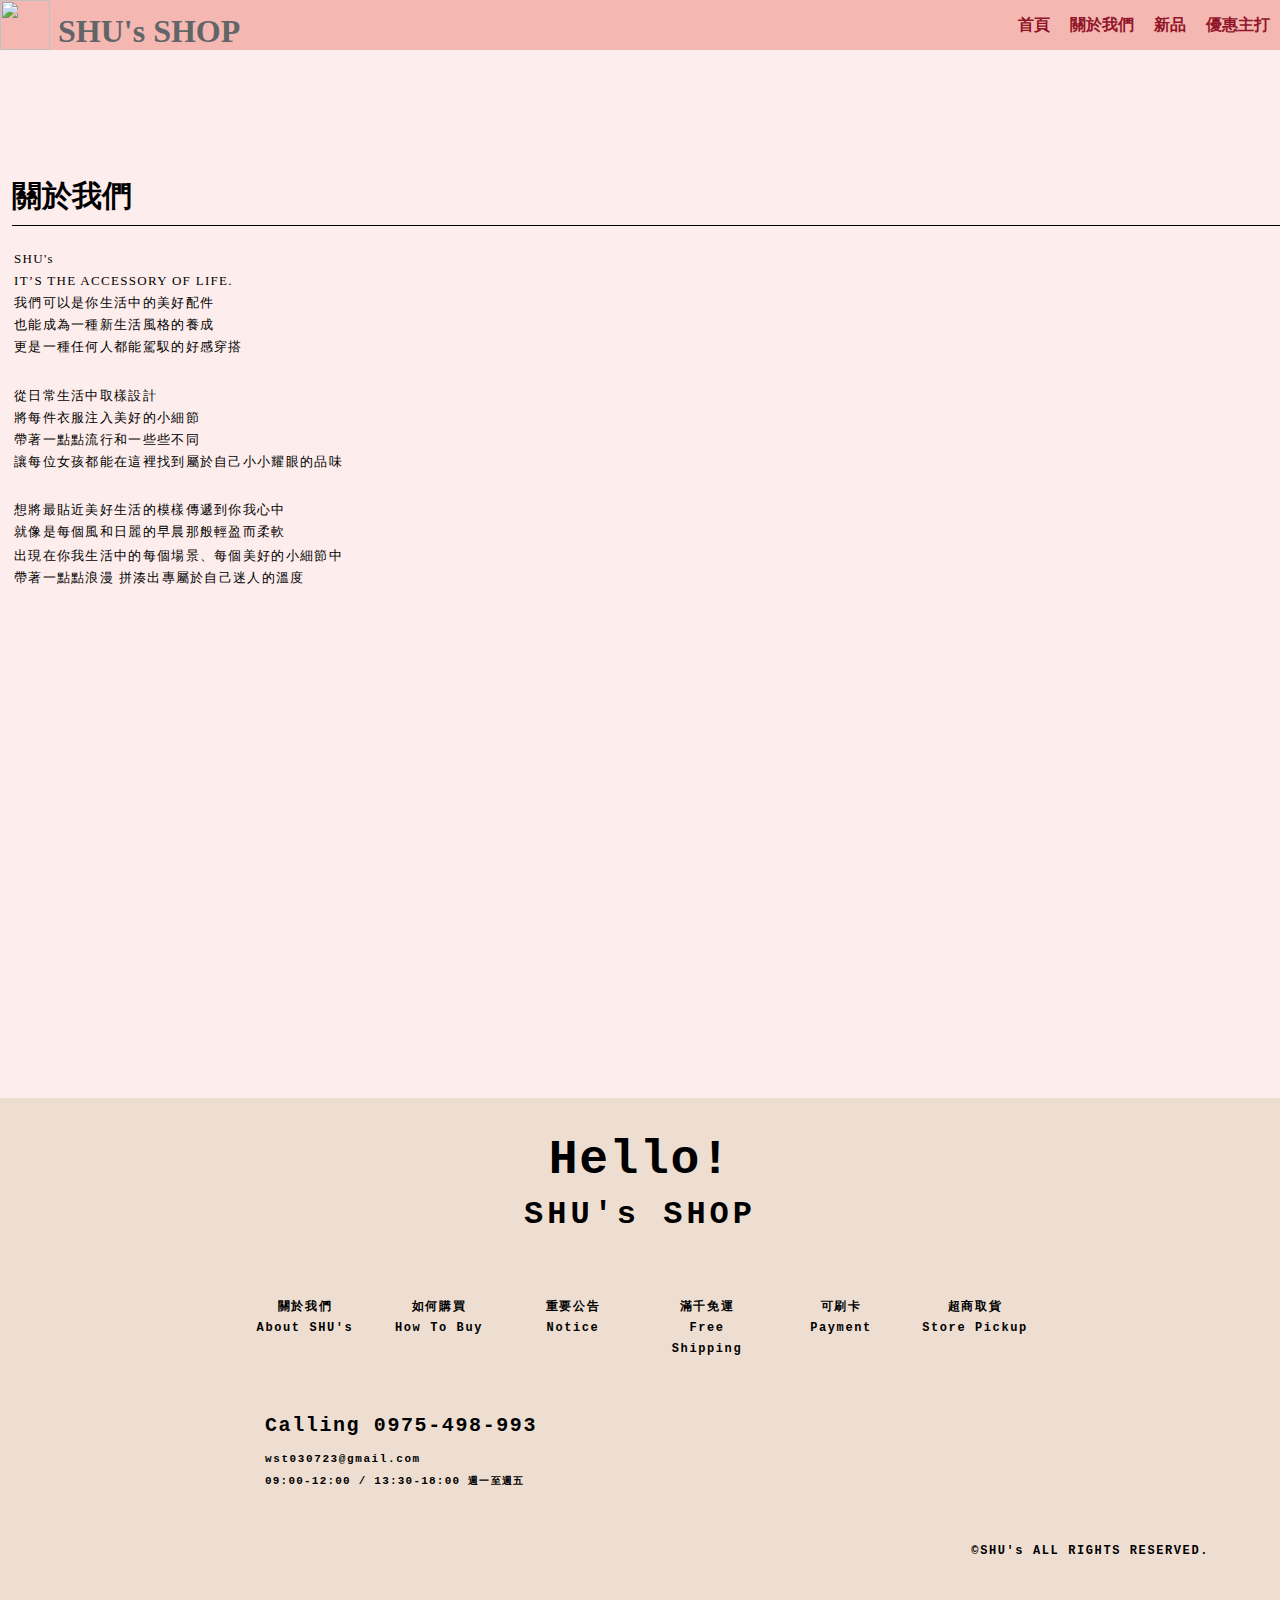
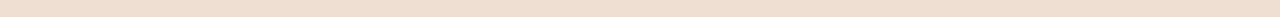
==== Final/about.html @ bb44dcb4 "Final" ====
<!DOCTYPE html>
<html lang="en">

<head>
    <meta charset="UTF-8">
    <meta name="viewport" content="width=device-width, initial-scale=1.0,shrink-to-fit=no">
    <title>SHU's SHOP</title>
    <link rel="icon" href="C:\Users\wst03\Desktop\報告\IMG\logo2.png">
    <link rel=stylesheet type="text/css" href="about.css">



</head>

<body>
    <input type="checkbox" name="" id="menu">

    <div class="header">
        <h1 class="logo">
            <img src="C:\Users\wst03\Desktop\報告\IMG\logo5.png" width="50px" height="50px"> SHU's SHOP</h1>
        <label for="menu" class="btn"> 
                    <span>選單</span>
                </label>
        <nav>
            <a href="home.html"><b>首頁</b></a>
            <a href="about.html"><b>關於我們</b></a>
            <a href="news.html"><b>新品</b></a>
            <a href="sales.html"><b>優惠主打</b></a>
        </nav>
    </div>

    <div class="wrap">
        <div class="corp-content-hd">
            <h1>關於我們</h1>
        </div>
        <div class="corp-content-bd">
            <table width="100%">
                <tr>
                    <td>
                        <p>
                            <font size="2" face="微軟正黑體">
                                SHU's
                                <br> IT’S THE ACCESSORY OF LIFE.
                                <br> 我們可以是你生活中的美好配件
                                <br> 也能成為一種新生活風格的養成
                                <br> 更是一種任何人都能駕馭的好感穿搭
                                <br>
                            </font>
                        </p>
                    </td>
                </tr>
                <tr>
                    <td>
                        <font size=2 face=微軟正黑體>　</font>
                    </td>
                </tr>
                <tr>
                    <td>
                        <font size="2" face="微軟正黑體">
                            從日常生活中取樣設計<br> 將每件衣服注入美好的小細節
                            <br> 帶著一點點流行和一些些不同
                            <br> 讓每位女孩都能在這裡找到屬於自己小小耀眼的品味
                            <br>
                        </font>
                    </td>
                </tr>
                <tr>
                    <td>
                        <font size=2 face=微軟正黑體>　</font>
                    </td>
                </tr>
                <tr>
                    <td>
                        <font size="2" face="微軟正黑體">
                            想將最貼近美好生活的模樣傳遞到你我心中<br> 就像是每個風和日麗的早晨那般輕盈而柔軟
                            <br>
                        </font>
                    </td>
                </tr>
                <tr>
                    <td>
                        <font size="2" face="微軟正黑體">
                            出現在你我生活中的每個場景、每個美好的小細節中<br> 帶著一點點浪漫 拼湊出專屬於自己迷人的溫度<br>
                        </font>
                    </td>
                </tr>
            </table>
        </div>
    </div>

    <div class="footer">
        <div class="footer__slogan">Hello!<span>SHU's SHOP</span></div>
        <div class="footer__menu">
            <ul>
                <li>
                    <a href="about.html">
                        <span class="translate_tw">關於我們</span>
                        <span class="translate_en">About SHU's</span>
                    </a>
                </li>
                <li>
                    <a href="how to buy.html">
                        <span class="translate_tw">如何購買</span>
                        <span class="translate_en">How To Buy</span>
                    </a>
                </li>
                <li>
                    <a href="notice.html">
                        <span class="translate_tw">重要公告</span>
                        <span class="translate_en">Notice</span>
                    </a>
                </li>
                <li>
                    <a href="home.html">
                        <span class="translate_tw">滿千免運</span>
                        <span class="translate_en">Free Shipping</span>
                    </a>
                </li>
                <li>
                    <a href="home.html">
                        <span class="translate_tw">可刷卡</span>
                        <span class="translate_en">Payment</span>
                    </a>
                </li>
                <li>
                    <a href="home.html">
                        <span class="translate_tw">超商取貨</span>
                        <span class="translate_en">Store Pickup</span>
                    </a>
                </li>
            </ul>
        </div>
        <div class="footer__contact">
            <p class="footer__phone">Calling 0975-498-993</p>
            <p class="footer__email">wst030723@gmail.com</p>
            <p class="footer__BH">09:00-12:00 / 13:30-18:00 <span>週一至週五</span></p>
            <p class="footer__copyright"> ©SHU's ALL RIGHTS RESERVED.
            </p>
        </div>

</body>

</html>
---- Final/about.css ----
* {
    margin: 0;
    padding: 0;
    list-style: none;
}

body {
    background: #FDEDEC;
}

.header {
    height: 50px;
    background-color: #F5B7B1;
    color: #626567;
    position: relative;
    font-family: Comic Sans MS;
}

.btn {
    width: 40px;
    height: 40px;
    background-color: #FBEEE6;
    display: block;
    position: absolute;
    top: 5px;
    right: 10px;
}

.btn span {
    opacity: 0;
    width: 1px;
    height: 1px;
    display: block;
    overflow: hidden;
}

.btn::before {
    content: '';
    position: absolute;
    height: 2px;
    left: 2px;
    width: 36px;
    background-color: #626567;
    top: 0;
    bottom: 0;
    margin: auto;
    box-shadow: 0px 8px 0px #F5B7B1, 0px -8px 0px #F5B7B1;
}

nav {
    width: 15%;
    height: 100vh;
    background-color: #FADBD8;
    position: absolute;
    top: 50px;
    left: -100%;
    font-family: 微軟正黑體;
}

nav a {
    display: block;
    text-decoration: none;
    color: #566573;
    padding: 5px 10px;
    border-bottom: 1px solid lightcoral;
}

a:hover {
    background-color: #FEF5E7;
}

#menu {
    position: absolute;
}

#menu:checked~.header nav {
    left: 0;
}

@media (min-width: 768px) {
    .btn {
        display: none;
    }
    .header {
        display: flex;
        justify-content: space-between;
        align-items: center;
    }
    nav {
        position: relative;
        left: 0;
        display: flex;
        width: auto;
        height: auto;
        top: 0;
        background-color: transparent;
    }
    nav a {
        border-bottom: none;
        color: rgb(144, 21, 41);
    }
}

img {
    vertical-align: bottom;
}

.footer {
    overflow: hidden;
    position: relative;
    padding: 38px 0 46px;
    text-align: center;
    background-color: #eeded1;
    letter-spacing: .1em;
    font-weight: bold;
    font-family: monospace, Helvetica, "微軟正黑體", sans-serif;
}

.footer a {
    text-decoration: none;
}

.footer,
.footer a {
    color: #000;
}

.footer__slogan {
    color: #000;
    font-size: 48px;
    line-height: 1em;
}

.footer__slogan span {
    display: block;
    margin-top: 15px;
    font-size: 32px;
    line-height: 32px;
    letter-spacing: .125em;
}

.footer__menu .translate_tw,
.footer__menu .translate_en {
    display: block;
    line-height: 21px;
    font-size: 12px;
    -webkit-transition: opacity 0.35s;
    -moz-transition: opacity 0.35s;
    -o-transition: opacity 0.35s;
    transition: opacity 0.35s;
}

.footer__menu .translate_tw,
{
    opacity: 0;
}

.footer__menu .translate_en,
{
    opacity: 1;
    margin-top: -21px;
}

.footer__menu a,
{
    display: inline-block;
}

.footer__menu a:hover .translate_tw,
{
    opacity: 1;
}

.footer__menu a:hover .translate_en,
{
    opacity: 0;
}

.footer__menu {
    margin-top: 19px;
}

.footer__menu ul {
    display: inline-block;
}

.footer__menu ul:after {
    content: '';
    display: block;
    clear: both;
}

.footer__menu li {
    display: block;
    float: left;
    line-height: 21px;
    width: 134px;
}

.footer__menu a {
    display: block;
    position: relative;
    padding-top: 47px;
    color: #000;
    margin: 0 10px;
}

.footer__contact {
    margin-top: 11px;
    font-size: 13px;
    line-height: 22px;
}

.footer__phone {
    line-height: 30px;
}

.footer__email,
.footer__BH {
    font-size: 12px;
}

.footer__email {
    margin-top: 7px;
}

.footer__BH {
    letter-spacing: .11em;
}

.footer__BH span {
    font-size: 90%;
}

.footer__copyright {
    position: absolute;
    right: 71px;
    bottom: 57px;
    font-size: 12px;
    line-height: 22px;
}

@media (min-width: 1024px) {
    .footer {
        overflow: hidden;
        position: relative;
        padding: 38px 0 16px;
    }
    .footer__contact {
        margin-top: 46px;
        font-size: 20px;
        text-align: left;
        float: left;
        margin-left: calc(50% - 375px);
        margin-bottom: 110px;
    }
    .footer__email,
    .footer__BH {
        font-size: 11px;
    }
}

@media (max-width: 1024px) {
    .footer__menu .translate_tw {
        opacity: 1;
    }
    .footer__menu .translate_en {
        opacity: 0;
    }
    .footer {
        padding-top: 46px;
        padding-bottom: 44px;
    }
    .footer__slogan,
    .footer__slogan span {
        font-size: 25px;
        line-height: 34px;
    }
    .footer__slogan span {
        margin-top: 0;
        letter-spacing: .05em;
    }
    .footer__menu {
        width: 300px;
        margin: 20px auto;
    }
    .footer__menu li {
        width: 100px;
    }
    .footer__menu a {
        margin: 0;
    }
    .footer__phone {
        font-size: 18px;
        line-height: 25px;
    }
    .footer__email,
    .footer__BH {
        font-size: 12px;
        line-height: 18px;
    }
    .footer__email {
        margin-top: 0;
    }
    .footer__copyright {
        font-size: 14px;
        position: relative;
        margin-bottom: 20px;
        right: auto;
        bottom: auto;
    }
}

.wrap {
    min-height: 100vh;
    width: 1384px;
    max-width: 100%;
    margin: 0 auto;
    padding: 116px 12px 32px;
}

@media (max-width: 1024px) {
    body {
        padding-bottom: 0px;
    }
    body .wrap {
        padding-top: 101px;
        text-align: center;
    }
    a:hover {
        text-decoration: none;
    }
}

.corp-content-hd {
    margin-top: 10px;
    margin-bottom: 20px;
    padding-bottom: 8px;
    border-bottom: 1px solid #000;
    font-size: 0.937em;
    font-weight: bold;
}

.corp-content-hd h1 {
    font-weight: bold;
    font-family: 微軟正黑體;
}

.corp-content-hd p {
    margin: 10px 0 0;
    font-size: 0.866em;
    font-weight: normal;
    line-height: 1.6em;
}

.corp-content-bd {
    padding-bottom: 30px;
    font-size: 0.81em;
    line-height: 1.7;
    letter-spacing: 0.1em;
    max-width: 700px;
}
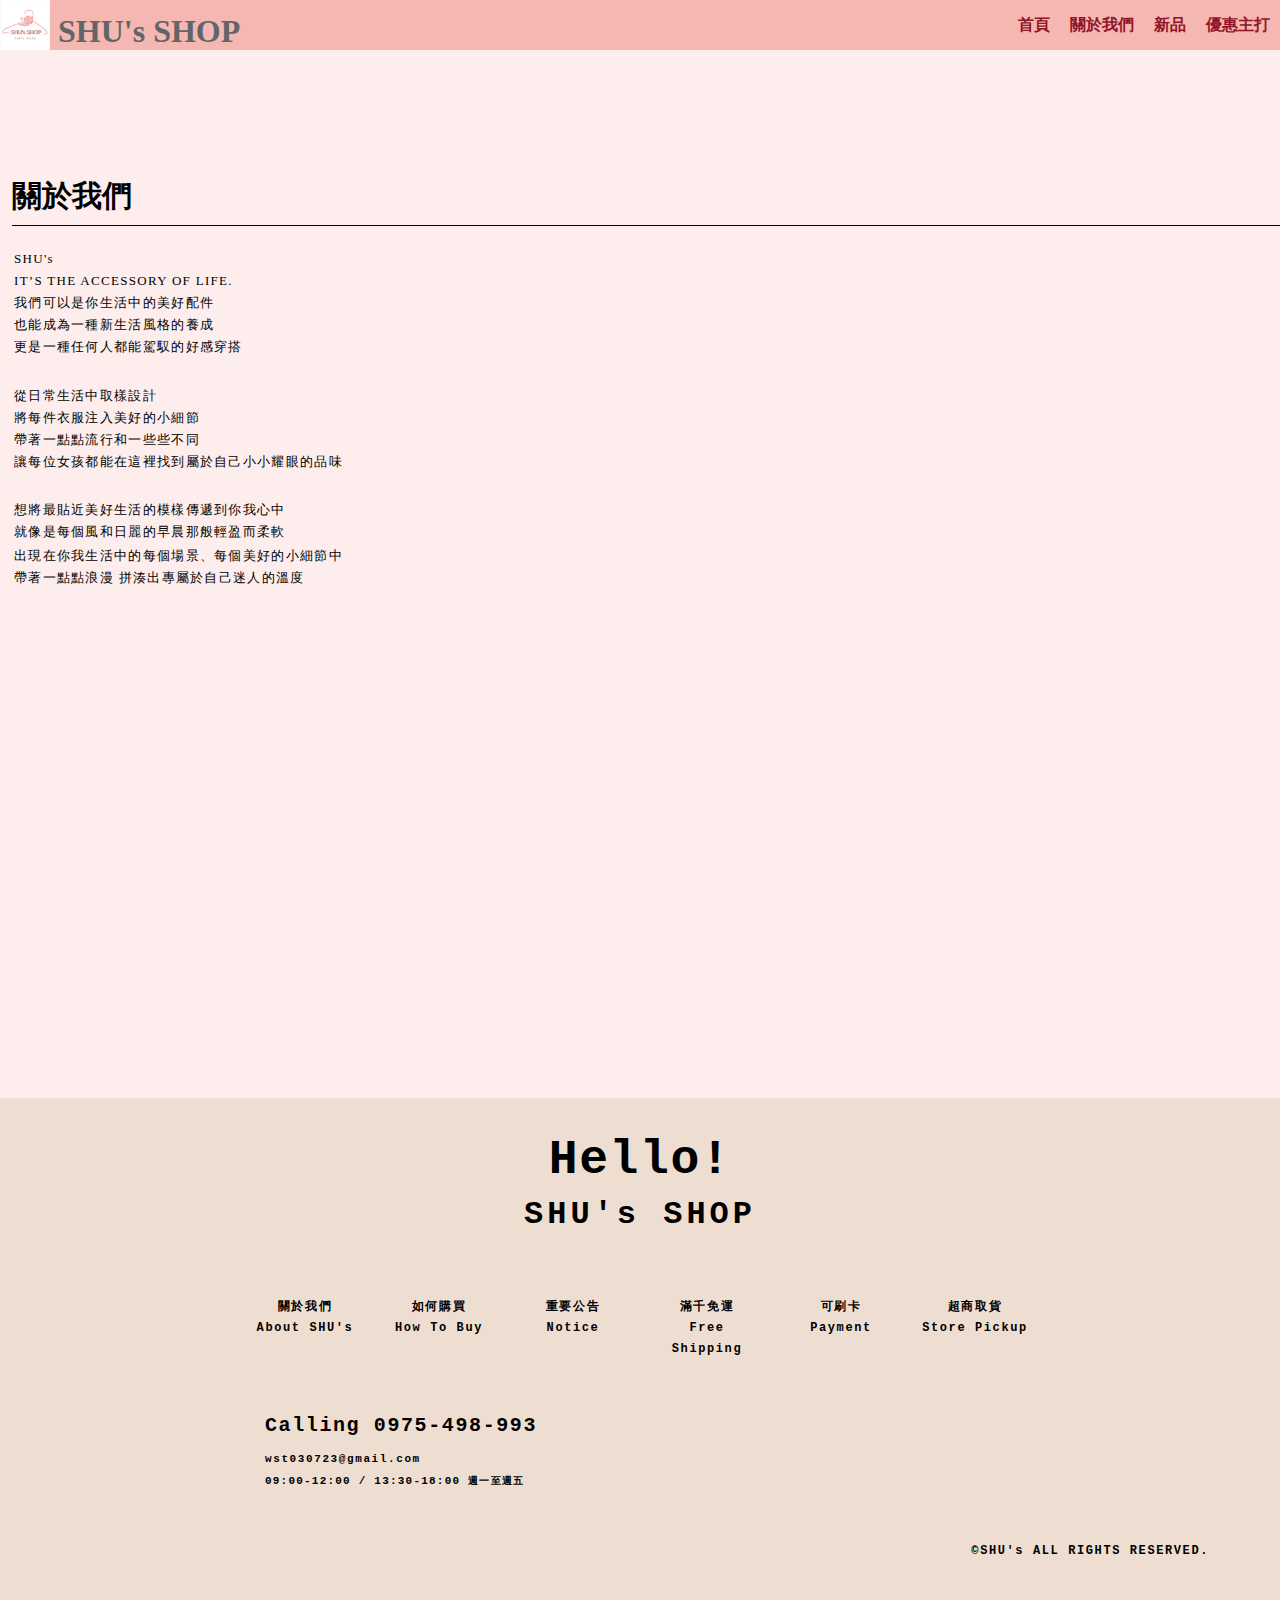
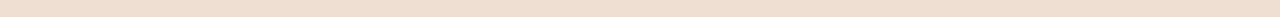
==== commit df780c5f: "123" ====
--- a/Final/about.html
+++ b/Final/about.html
@@ -5,7 +5,7 @@
     <meta charset="UTF-8">
     <meta name="viewport" content="width=device-width, initial-scale=1.0,shrink-to-fit=no">
     <title>SHU's SHOP</title>
-    <link rel="icon" href="C:\Users\wst03\Desktop\報告\IMG\logo2.png">
+    <link rel="icon" href="IMG/logo2.png">
     <link rel=stylesheet type="text/css" href="about.css">
 
 
@@ -17,7 +17,7 @@
 
     <div class="header">
         <h1 class="logo">
-            <img src="C:\Users\wst03\Desktop\報告\IMG\logo5.png" width="50px" height="50px"> SHU's SHOP</h1>
+            <img src="IMG/logo5.png" width="50px" height="50px"> SHU's SHOP</h1>
         <label for="menu" class="btn"> 
                     <span>選單</span>
                 </label>
